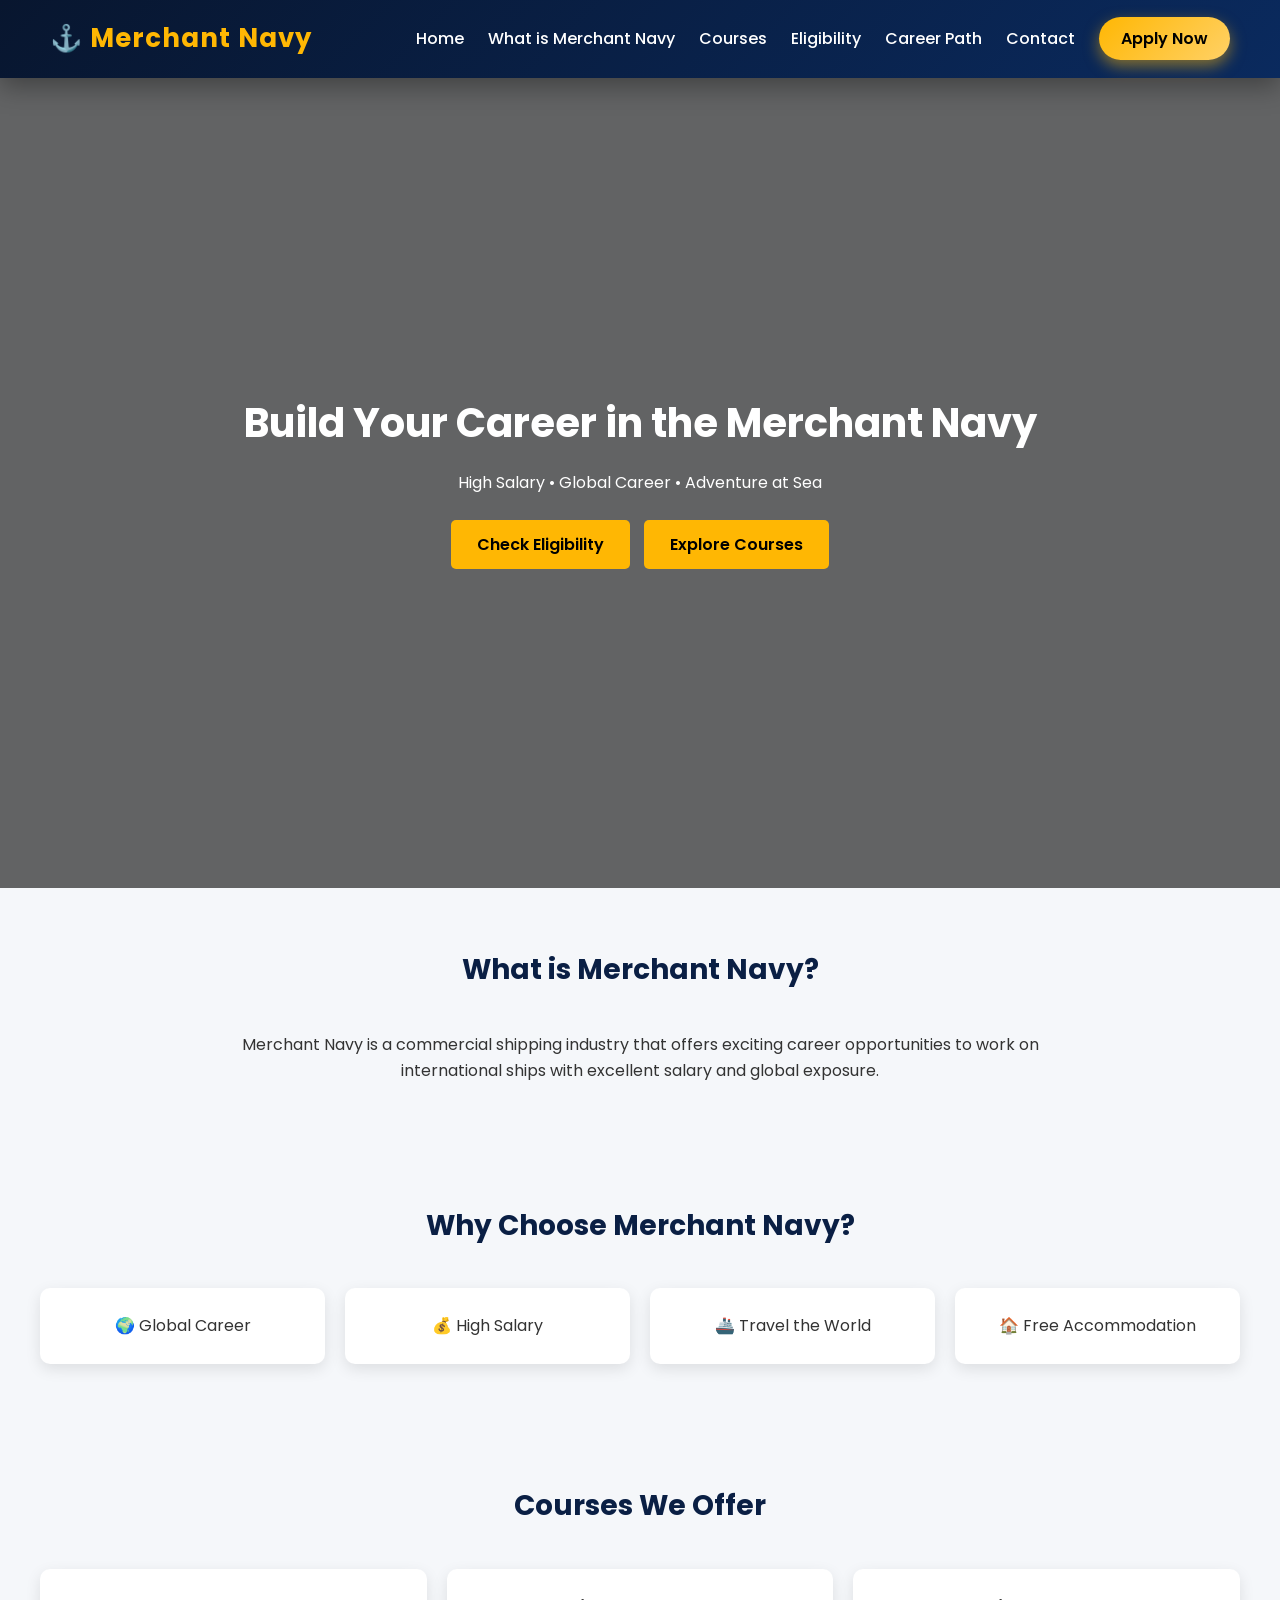
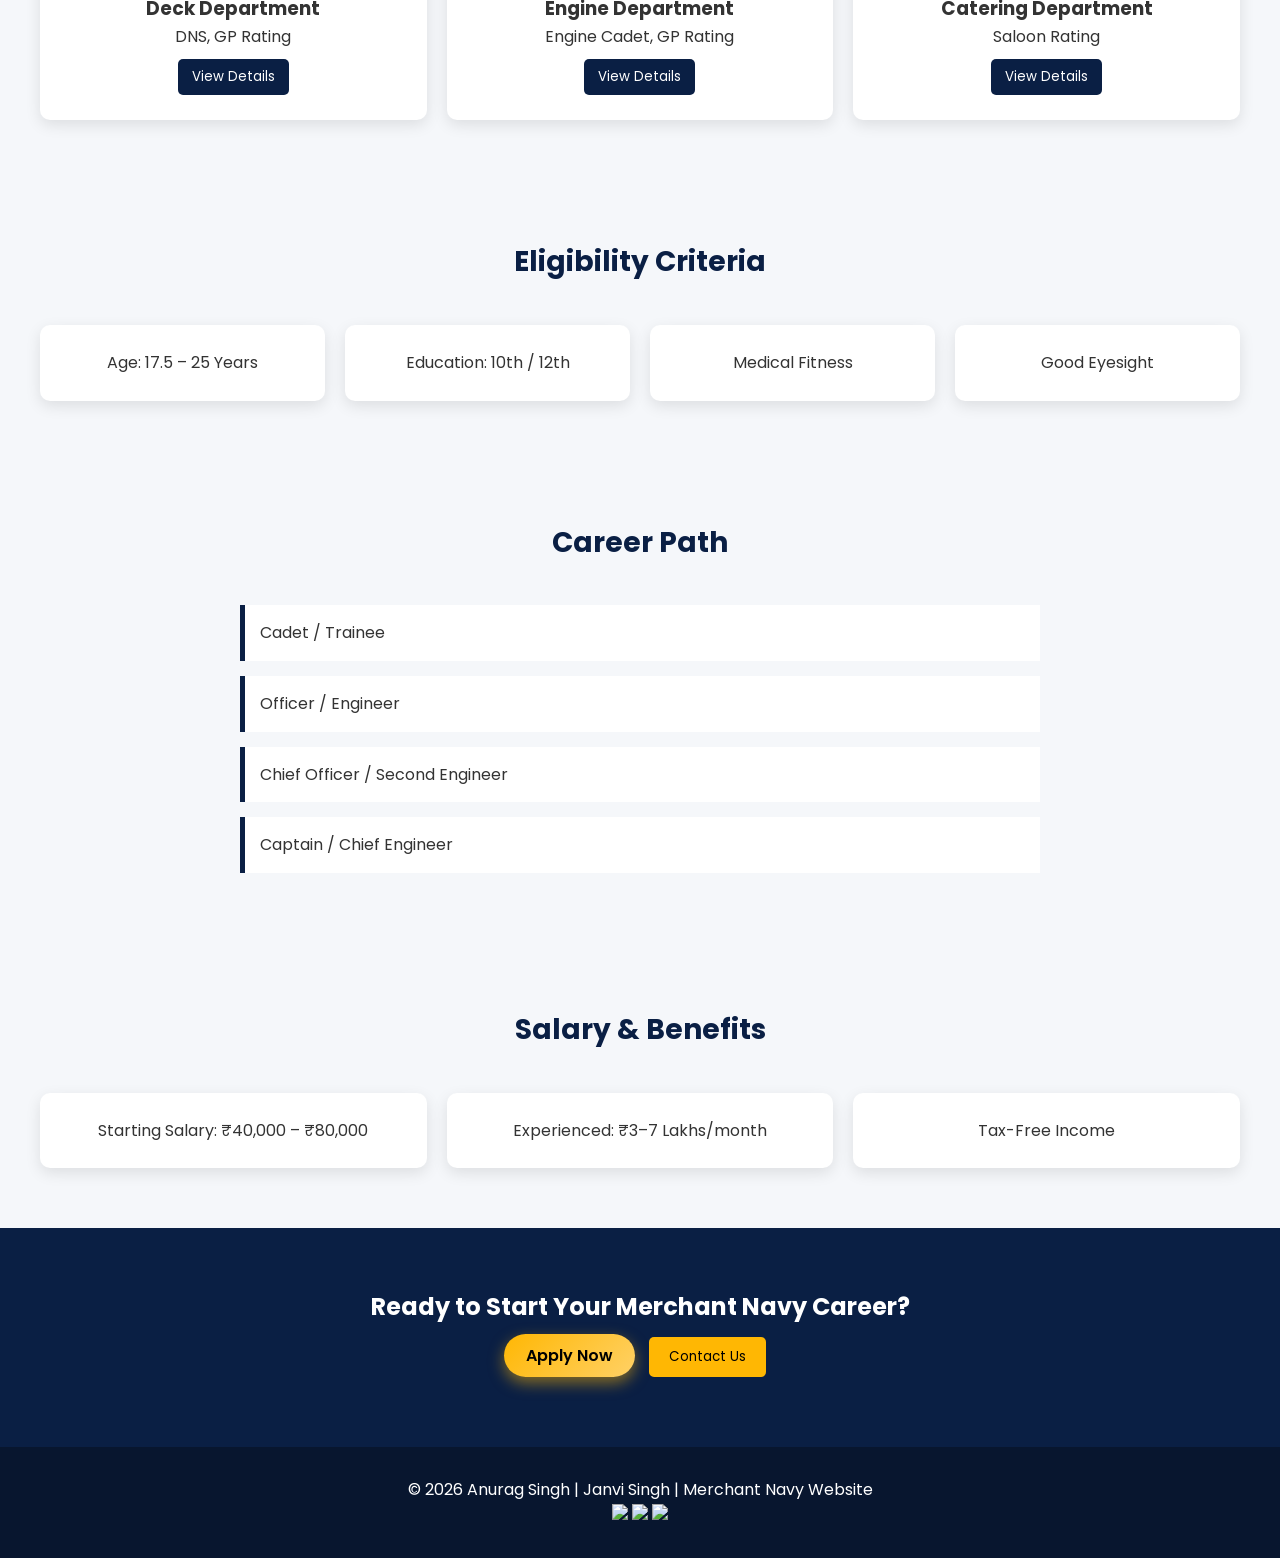
==== index.html @ e62bb55c "Add Merchant Navy career website" ====
<!DOCTYPE html>
<html lang="en">
<head>
  <meta charset="UTF-8">
  <meta name="viewport" content="width=device-width, initial-scale=1.0">
  <title>Merchant Navy Career</title>

  <!-- CSS LINK -->
  <link rel="stylesheet" href="style.css">

  <!-- Google Font -->
  <link href="https://fonts.googleapis.com/css2?family=Poppins:wght@300;400;600&display=swap" rel="stylesheet">
</head>

<body>

<!-- HEADER -->
<header>
<h1>⚓ Merchant Navy</h1>
  <nav>
    <a href="index.html">Home</a>
    <a href="about.html">What is Merchant Navy</a>
    <a href="courses.html">Courses</a>
    <a href="eligibility.html">Eligibility</a>
    <a href="career.html">Career Path</a>
    <a href="contact.html">Contact</a>
    <a href="apply.html" class="apply-btn">Apply Now</a>
  </nav>
</header>

<!-- HERO -->
<section class="hero">
  <div class="hero-content">
    <h2>Build Your Career in the Merchant Navy</h2>
    <p>High Salary • Global Career • Adventure at Sea</p>
<button onclick="window.open('eligibility.html','_self')">
  Check Eligibility
</button>
    <a href="courses.html">
  <button>Explore Courses</button>
</a>
  </div>
</section>

<!-- WHAT IS MERCHANT NAVY -->
<section>
  <h2 class="section-title">What is Merchant Navy?</h2>
  <p class="center-text">
    Merchant Navy is a commercial shipping industry that offers exciting
    career opportunities to work on international ships with excellent salary
    and global exposure.
  </p>
</section>

<!-- WHY CHOOSE -->
<section>
  <h2 class="section-title">Why Choose Merchant Navy?</h2>
  <div class="cards">
    <div class="card">🌍 Global Career</div>
    <div class="card">💰 High Salary</div>
    <div class="card">🚢 Travel the World</div>
    <div class="card">🏠 Free Accommodation</div>
  </div>
</section>

<!-- COURSES -->
<section>
  <h2 class="section-title">Courses We Offer</h2>
  <div class="cards">

    <div class="card">
      <h3>Deck Department</h3>
      <p>DNS, GP Rating</p>
      <a href="course-details.html#deck">
        <button>View Details</button>
      </a>
    </div>

    <div class="card">
      <h3>Engine Department</h3>
      <p>Engine Cadet, GP Rating</p>
      <a href="course-details.html#engine">
        <button>View Details</button>
      </a>
    </div>

    <div class="card">
      <h3>Catering Department</h3>
      <p>Saloon Rating</p>
      <a href="course-details.html#catering">
        <button>View Details</button>
      </a>
    </div>

  </div>
</section>

<!-- ELIGIBILITY -->
<section>
  <h2 class="section-title">Eligibility Criteria</h2>
  <div class="cards">
    <div class="card">Age: 17.5 – 25 Years</div>
    <div class="card">Education: 10th / 12th</div>
    <div class="card">Medical Fitness</div>
    <div class="card">Good Eyesight</div>
  </div>
</section>

<!-- CAREER PATH -->
<section>
  <h2 class="section-title">Career Path</h2>
  <div class="timeline">
    <div>Cadet / Trainee</div>
    <div>Officer / Engineer</div>
    <div>Chief Officer / Second Engineer</div>
    <div>Captain / Chief Engineer</div>
  </div>
</section>

<!-- SALARY -->
<section>
  <h2 class="section-title">Salary & Benefits</h2>
  <div class="cards">
    <div class="card">Starting Salary: ₹40,000 – ₹80,000</div>
    <div class="card">Experienced: ₹3–7 Lakhs/month</div>
    <div class="card">Tax-Free Income</div>
  </div>
</section>

<!-- CTA -->
<section class="cta">
  <h2>Ready to Start Your Merchant Navy Career?</h2>
     <a href="apply.html" class="apply-btn">Apply Now</a>
  <a href="contact.html"><button>Contact Us</button></a>
</section>

<!-- FOOTER -->
<footer class="footer">
  <p>© 2026 Anurag Singh | Janvi Singh | Merchant Navy Website</p>

  <div class="social-links">
    <a href="https://www.linkedin.com/in/anurag-singh-185756314" target="_blank">
      <img src="https://cdn.jsdelivr.net/gh/simple-icons/simple-icons/icons/linkedin.svg">
    </a>

    <a href="https://github.com/ianuragsingh12-ux" target="_blank">
      <img src="https://cdn.jsdelivr.net/gh/simple-icons/simple-icons/icons/github.svg">
    </a>

    <a href="https://www.instagram.com/_anurag_singh12" target="_blank">
      <img src="https://cdn.jsdelivr.net/gh/simple-icons/simple-icons/icons/instagram.svg">
    </a>
  </div>
</footer>

</body>
</html>
---- style.css ----
/* ----------- GENERAL ----------- */
* {
  margin: 0;
  padding: 0;
  box-sizing: border-box;
  font-family: 'Poppins', sans-serif;
}

body {
  line-height: 1.6;
  background: #f5f7fa;
  color: #333;
}

a {
  text-decoration: none;
  color: inherit;
}

/* ----------- HEADER ----------- */
header {
  background: linear-gradient(135deg, #08162f, #0a2a5e);
  backdrop-filter: blur(10px);
  color: white;
  padding: 18px 50px;
  display: flex;
  justify-content: space-between;
  align-items: center;
  position: sticky;
  top: 0;
  z-index: 1000;
  box-shadow: 0 8px 25px rgba(0,0,0,0.35);
}
header h1 {
  font-size: 26px;
  font-weight: 700;
  letter-spacing: 1px;
  color: #ffb703;
}

nav a {
  margin-left: 20px;
  font-weight: 500;
}

.apply-btn {
  background: linear-gradient(135deg, #ffb703, #ffd166);
  padding: 10px 22px;
  border-radius: 25px;
  font-weight: 600;
  color: #000;
  box-shadow: 0 6px 15px rgba(255,183,3,0.5);
  transition: transform 0.3s ease, box-shadow 0.3s ease;
}

.apply-btn:hover {
  transform: translateY(-2px);
  box-shadow: 0 10px 25px rgba(255,183,3,0.7);
}

/* ----------- HERO ----------- */
.hero {
  height: 90vh;
  background: linear-gradient(rgba(0,0,0,0.6), rgba(0,0,0,0.6)),
  url('https://images.unsplash.com/photo-1500375592092-40eb2168fd21') center/cover;
  display: flex;
  justify-content: center;
  align-items: center;
  color: white;
  text-align: center;
}

.hero h2 {
  font-size: 40px;
  margin-bottom: 15px;
}

.hero p {
  margin-bottom: 20px;
}

.hero button {
  padding: 12px 26px;
  font-size: 16px;
  font-weight: 600;
  margin: 5px;
  border: none;
  border-radius: 5px;
  background: #ffb703;
  cursor: pointer;
}

/* ----------- SECTIONS ----------- */
section {
  padding: 60px 40px;
}

.section-title {
  text-align: center;
  margin-bottom: 40px;
  font-size: 28px;
  color: #0a1f44;
}

.center-text {
  text-align: center;
  max-width: 800px;
  margin: auto;
}

/* ----------- CARDS ----------- */
.cards {
  display: grid;
  grid-template-columns: repeat(auto-fit, minmax(220px, 1fr));
  gap: 20px;
}

.card {
  background: white;
  padding: 25px;
  border-radius: 10px;
  text-align: center;
  box-shadow: 0 5px 15px rgba(0,0,0,0.1);
}

.card button {
  margin-top: 10px;
  padding: 8px 14px;
  background: #0a1f44;
  color: white;
  border: none;
  border-radius: 5px;
}

/* ----------- TIMELINE ----------- */
.timeline {
  max-width: 800px;
  margin: auto;
}

.timeline div {
  background: white;
  padding: 15px;
  margin-bottom: 15px;
  border-left: 5px solid #0a1f44;
}

/* ----------- CTA ----------- */
.cta {
  background: #0a1f44;
  color: white;
  text-align: center;
}

.cta button {
  margin: 10px;
  padding: 10px 20px;
  background: #ffb703;
  border: none;
  border-radius: 5px;
}

/* ----------- FOOTER ----------- */
footer {
  background: #08162f;
  color: white;
  padding: 30px;
  text-align: center;
}

/* ----------- RESPONSIVE ----------- */
@media (max-width: 768px) {
  header {
    flex-direction: column;
  }

  nav {
    margin-top: 10px;
  }

  .hero h2 {
    font-size: 30px;
  }
  nav a {
  margin-left: 22px;
  font-weight: 500;
  position: relative;
  transition: color 0.3s ease;
}

nav a::after {
  content: "";
  position: absolute;
  left: 0;
  bottom: -6px;
  width: 0;
  height: 2px;
  background: #ffb703;
  transition: width 0.3s ease;
}

nav a:hover {
  color: #ffb703;
}

nav a:hover::after {
  width: 100%;
}
/* ----------- CONTACT  ----------- */
.contact- {
  max-width: 600px;
  margin: auto;
  background: white;
  padding: 30px;
  border-radius: 10px;
  box-shadow: 0 5px 15px rgba(0,0,0,0.1);
  display: flex;
  flex-direction: column;
  gap: 15px;
}

.contact- input,
.contact- textarea {
  padding: 12px;
  border-radius: 5px;
  border: 1px solid #ccc;
  font-size: 14px;
}

.contact- button {
  padding: 12px;
  background: #0a1f44;
  color: white;
  border: none;
  border-radius: 5px;
  font-size: 16px;
  cursor: pointer;
}
.floating-back {
  position: fixed;
  bottom: 20px;
  left: 20px;
  background: #0a1f44;
  color: white;
  padding: 10px 16px;
  border-radius: 50px;
  font-size: 14px;
  box-shadow: 0 5px 15px rgba(0,0,0,0.2);
}
.course-details {
  padding: 40px;
  max-width: 900px;
  margin: auto;
}

.course-details h2 {
  color: navy;
  margin-bottom: 10px;
}

.course-details p {
  font-size: 16px;
  margin: 6px 0;
}
footer {
  background: #06132b;
  padding: 30px 10px;
  text-align: center;
  color: white;
}

/* Social Icons Container */
.social-links {
  display: flex;
  justify-content: center;
  gap: 12px; /* spacing between icons */
  margin-top: 10px;
}

/* Social Icon Images */
.social-links img {
  width: 20px;     /* smaller size */
  height: 20px;
  filter: invert(1);
  transition: transform 0.3s ease;
}

/* Hover Effect */
.social-links img:hover {
  transform: scale(1.15);
}
}
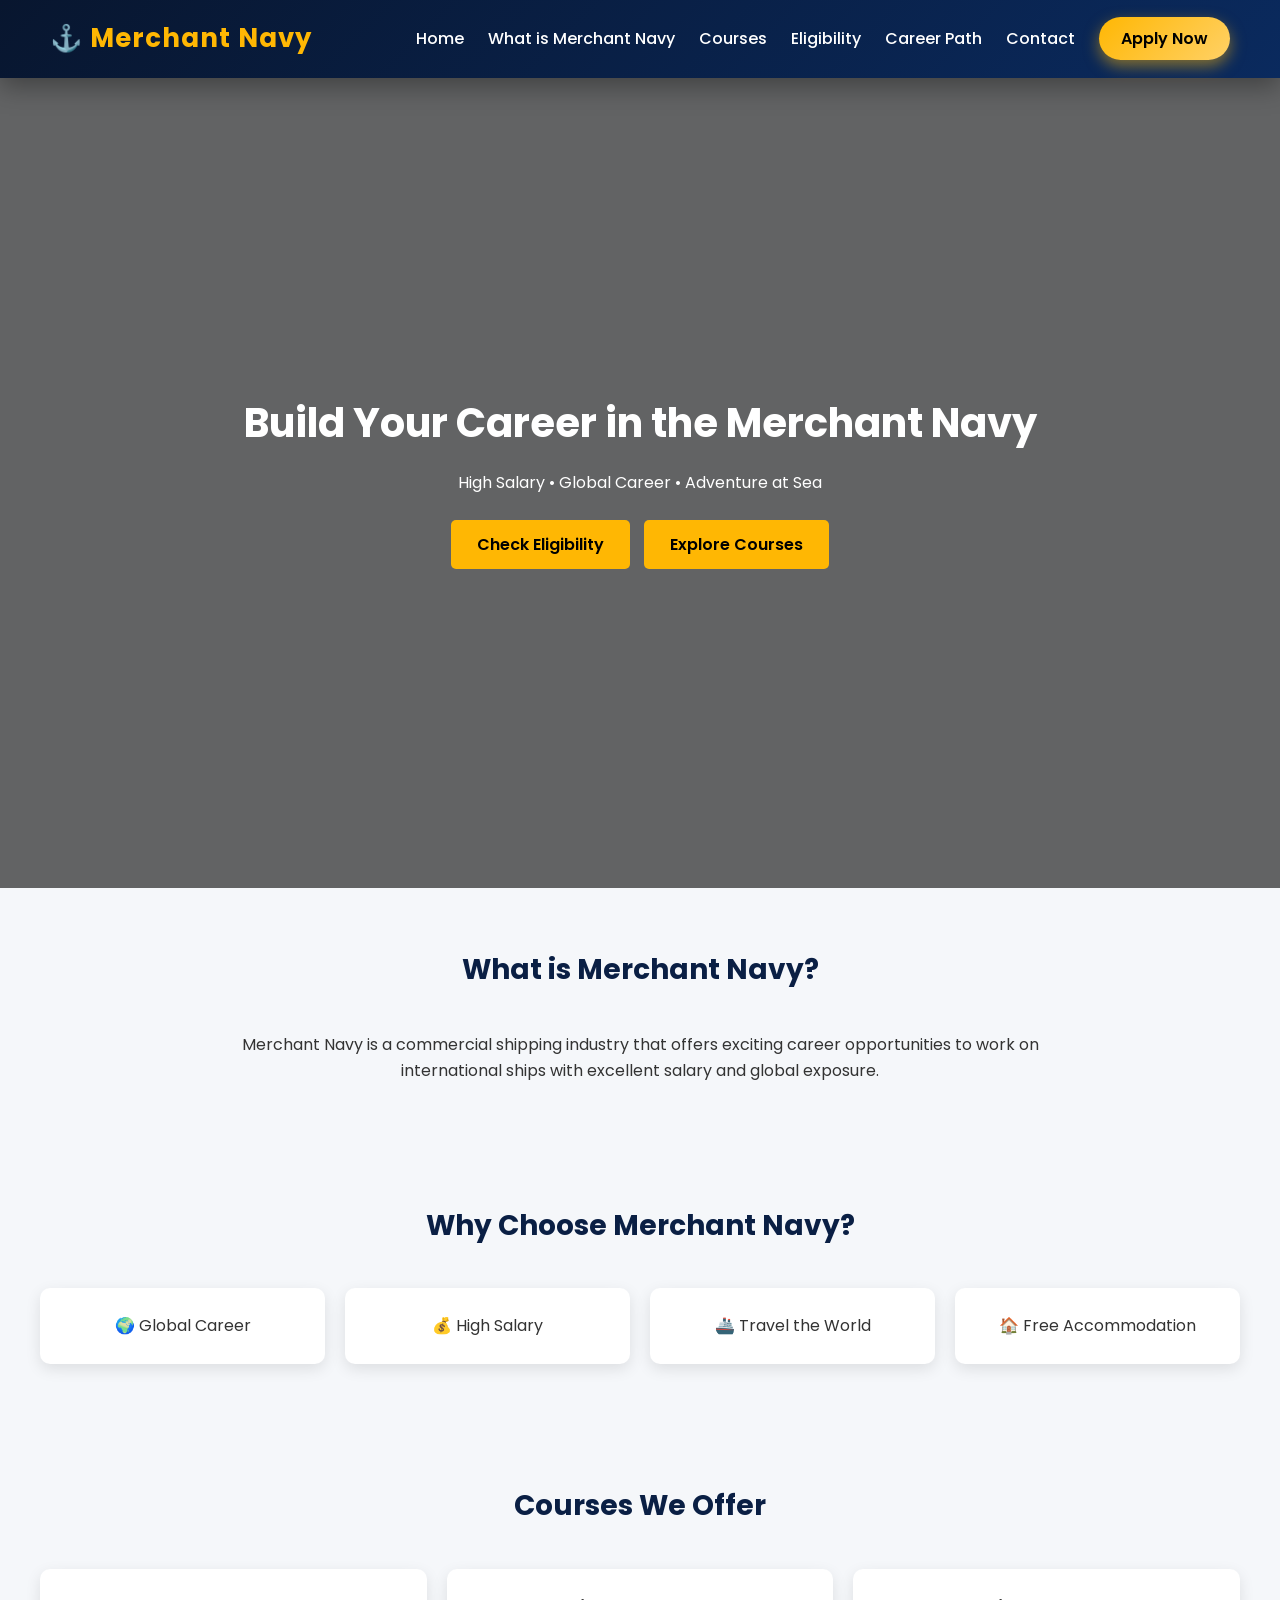
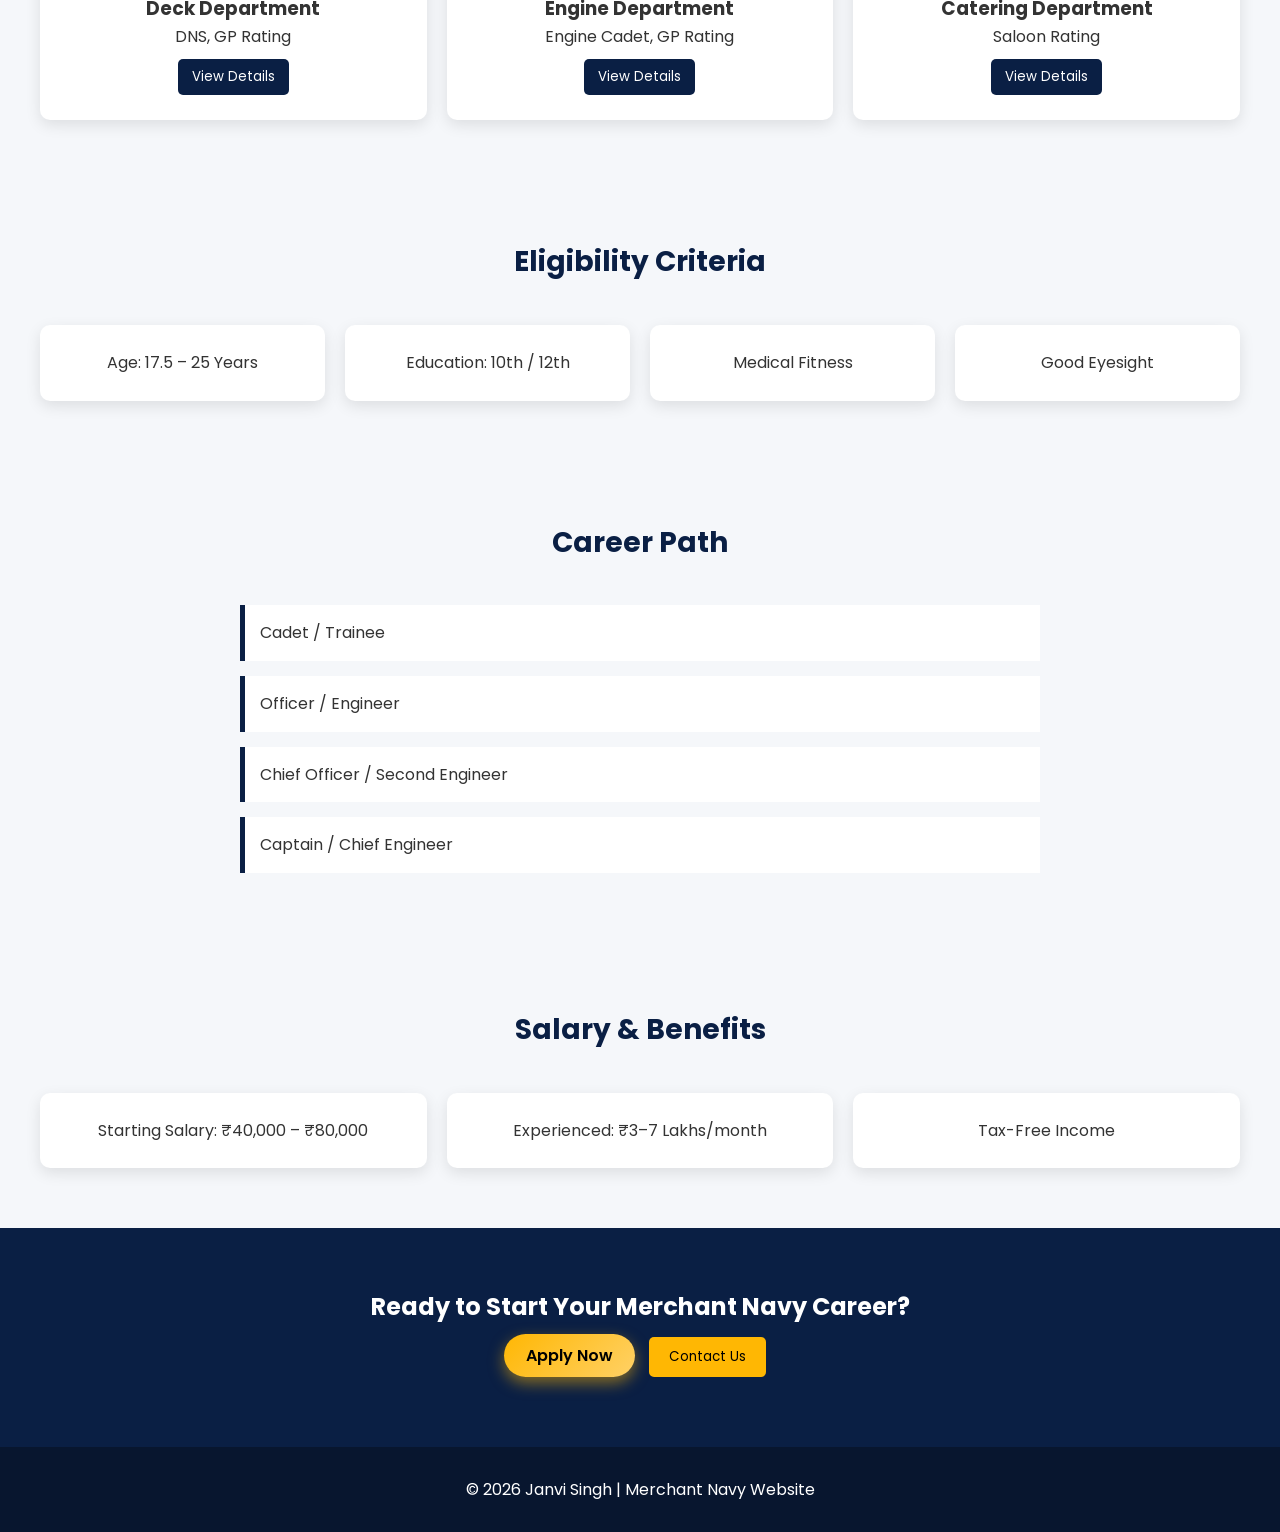
==== commit 63d3211a: "Update index.html" ====
--- a/index.html
+++ b/index.html
@@ -136,22 +136,11 @@
 
 <!-- FOOTER -->
 <footer class="footer">
-  <p>© 2026 Anurag Singh | Janvi Singh | Merchant Navy Website</p>
+  <p>© 2026 Janvi Singh | Merchant Navy Website</p>
 
-  <div class="social-links">
-    <a href="https://www.linkedin.com/in/anurag-singh-185756314" target="_blank">
-      <img src="https://cdn.jsdelivr.net/gh/simple-icons/simple-icons/icons/linkedin.svg">
-    </a>
-
-    <a href="https://github.com/ianuragsingh12-ux" target="_blank">
-      <img src="https://cdn.jsdelivr.net/gh/simple-icons/simple-icons/icons/github.svg">
-    </a>
-
-    <a href="https://www.instagram.com/_anurag_singh12" target="_blank">
-      <img src="https://cdn.jsdelivr.net/gh/simple-icons/simple-icons/icons/instagram.svg">
-    </a>
+  
   </div>
 </footer>
 
 </body>
-</html>+</html>
